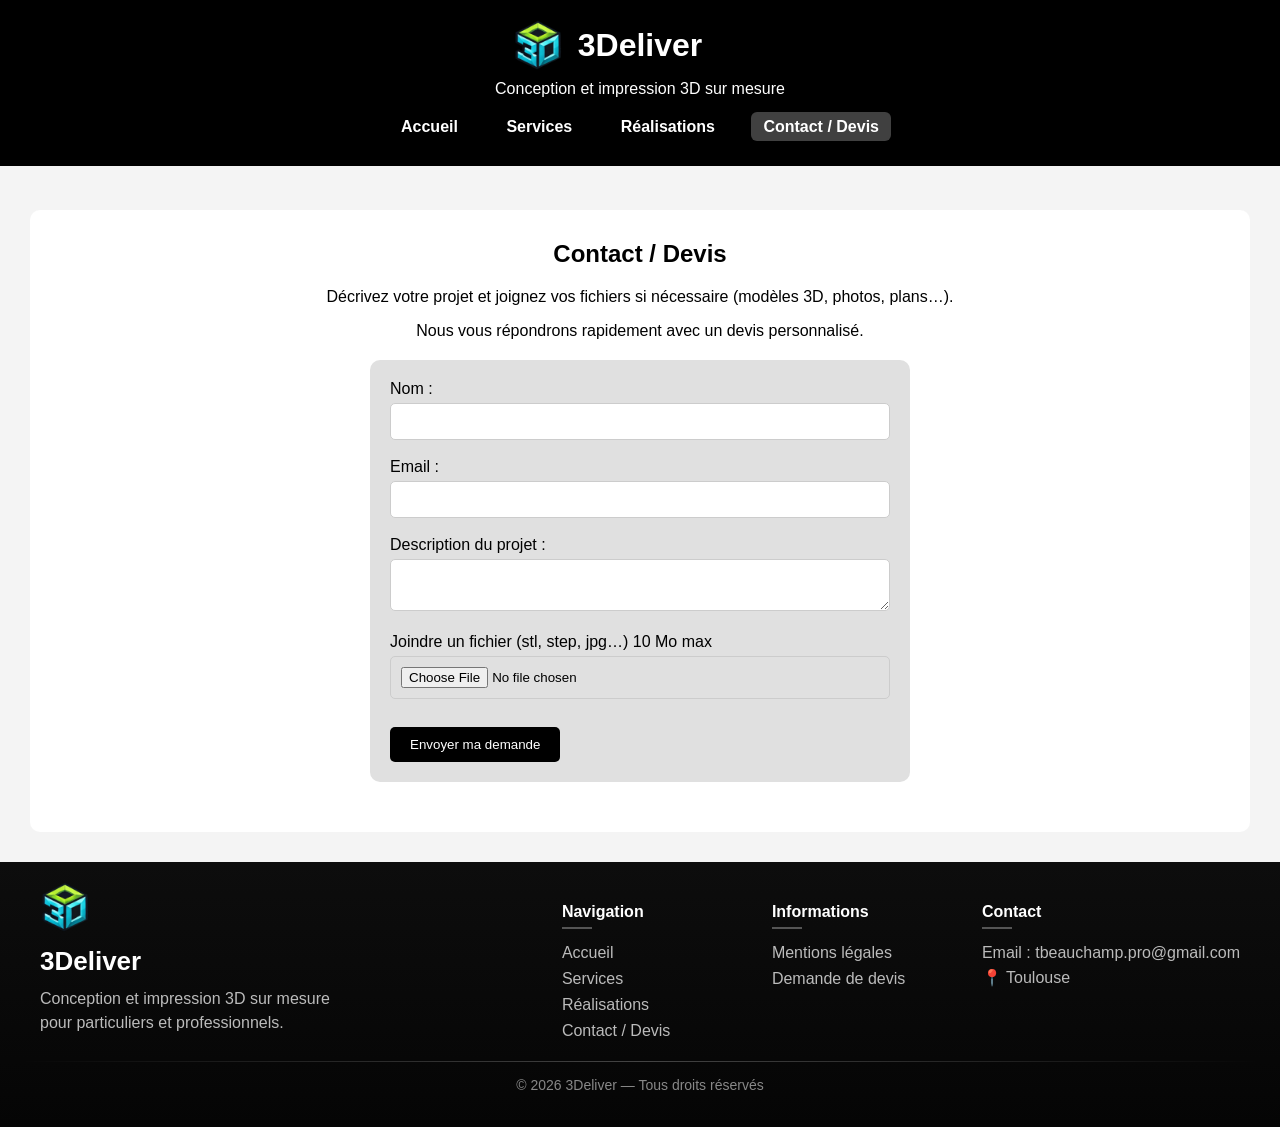
==== contact.html @ 0aa1b569 "Update contact.html" ====
<!DOCTYPE html>
<html lang="fr">
<head>
    <meta charset="UTF-8">
    <meta name="viewport" content="width=device-width, initial-scale=1.0">
    <title>3Deliver - Impression 3D</title>
    <link rel="stylesheet" href="style.css">
    <link rel="icon" type="image/png" sizes="64x64" href="favicon-64.png">
    <link rel="icon" type="image/png" sizes="192x192" href="icon-192.png">
    <link rel="apple-touch-icon" sizes="192x192" href="icon-192.png">
</head>

<body>

    <!-- Bandeau supérieur -->
    <header>
        <div class="title-wrapper">
            <img src="logo-512.png" alt="Logo 3Deliver" class="logo">
            <h1>3Deliver</h1>
        </div>

        <p class="subtitle">Conception et impression 3D sur mesure</p>

        <nav>
            <a href="index.html">Accueil</a>
            <a href="services.html">Services</a>
            <a href="realisations.html">Réalisations</a>
            <a href="contact.html"class="active">Contact / Devis</a>
        </nav>
    </header>


    <!-- troisième section : Contact + devis-->
    <section id="contact">
        <h2>Contact / Devis</h2>
        <p>Décrivez votre projet et joignez vos fichiers si nécessaire (modèles 3D, photos, plans…).</p>
        <p>Nous vous répondrons rapidement avec un devis personnalisé.</p>

        <form action="https://formsubmit.co/tbeauchamp.pro@gmail.com" method="POST" enctype="multipart/form-data">
    
            <label for="nom">Nom :</label><br>
            <input type="text" id="nom" name="nom" required><br><br>

            <label for="email">Email :</label><br>
            <input type="email" id="email" name="email" required><br><br>

            <label for="projet">Description du projet :</label><br>
            <textarea id="projet" name="projet" required></textarea><br><br>

            <label for="fichier">Joindre un fichier (stl, step, jpg…) 10 Mo max</label><br>
            <input type="file" id="fichier" name="fichier"><br><br>

            <button type="submit">Envoyer ma demande</button>

            <input type="hidden" name="_subject" value="Nouvelle demande de devis 3Deliver">
            <input type="hidden" name="_next" value="https://3deliver.github.io/3Deliver/merci.html">
        </form>
    </section>

    <!-- Script pour rétracter le header quand on scrolle -->
    <script>
    document.addEventListener("DOMContentLoaded", function () {
        const header = document.querySelector("header");
        const titleWrapper = document.querySelector(".title-wrapper");
        const subtitle = document.querySelector(".subtitle");
        const nav = document.querySelector("nav");

        function updateHeader() {
            let scrollY = window.scrollY;
            let isMobile = window.innerWidth <= 500;
            const scrollDistance = 150;
            let ratio = Math.min(scrollY / scrollDistance, 1);

            // --- ADAPTATION DES VALEURS SELON L'ÉCRAN ---
            // Sur mobile on part de 10px pour finir à 5px, sur PC de 20px à 8px
            let startP = isMobile ? 10 : 20;
            let diffP = isMobile ? 5 : 12;
            let p = startP - (diffP * ratio);
            
            // Taille du titre : 45px sur mobile, 60px sur PC
            let startH = isMobile ? 45 : 60;

            header.style.paddingTop = p + "px";
            header.style.paddingBottom = p + "px";

            titleWrapper.style.opacity = 1 - ratio;
            titleWrapper.style.maxHeight = (startH * (1 - ratio)) + "px";
            titleWrapper.style.marginBottom = (10 * (1 - ratio)) + "px";

            subtitle.style.opacity = 1 - ratio;
            subtitle.style.maxHeight = (30 * (1 - ratio)) + "px";
            subtitle.style.marginBottom = (10 * (1 - ratio)) + "px";

            let navSpace = 10 - (5 * ratio);
            nav.style.marginTop = navSpace + "px";
            nav.style.paddingTop = navSpace + "px";
            nav.style.paddingBottom = navSpace + "px";
        }

        // On lance la fonction au scroll ET au chargement pour éviter le saut visuel
        window.addEventListener("scroll", updateHeader);
        updateHeader(); 
    });
    </script>

    <!--footer-->
    <footer class="footer-premium">

        <div class="footer-content">

            <div class="footer-brand">
                <img src="logo-512.png" alt="Logo 3Deliver" class="footer-logo">
                <h2>3Deliver</h2>
                <p>
                    Conception et impression 3D sur mesure pour particuliers et professionnels.
                </p>
            </div>

            <div class="footer-links">
                <div class="footer-column">
                    <h4>Navigation</h4>
                    <a href="index.html">Accueil</a>
                    <a href="services.html">Services</a>
                    <a href="realisations.html">Réalisations</a>
                    <a href="contact.html">Contact / Devis</a>
                </div>

                <div class="footer-column">
                    <h4>Informations</h4>
                    <a href="mentions-legales.html">Mentions légales</a>
                    <a href="contact.html">Demande de devis</a>
                </div>

                <div class="footer-column">
                    <h4>Contact</h4>
                    <p>Email : tbeauchamp.pro@gmail.com</p>
                    <p>📍 Toulouse</p>
                </div>
            </div>

        </div>

        <div class="footer-bottom">
            <div class="footer-line"></div>
            <p>© 2026 3Deliver — Tous droits réservés</p>
        </div>

    </footer>


</body>

</html>
---- style.css ----
body {
    font-family: Arial, sans-serif;
    margin: 0;
    background-color: #f4f4f4;
    padding-top: 180px; 
    
    /* --- AJOUTS POUR COLLER LE FOOTER EN BAS --- */
    display: flex;
    flex-direction: column;
    min-height: 100vh; /* Prend 100% de la hauteur de l'écran */
}

header {
    position: fixed; /* On passe de sticky à fixed pour éviter les sauts */
    top: 0;
    left: 0;
    width: 100%;
    z-index: 1000;
    padding: 20px;
    background-color: black;
    color: white;
    text-align: center;
    box-sizing: border-box; /* Important pour le calcul des largeurs */
    transition: padding 0.1s ease-out; /* Ajoute cette ligne pour lisser le mouvement */
}


/*logo 3Deliver à côté du titre du site*/
/* On s'assure que les éléments ont une hauteur bien définie pour le JS */
.title-wrapper {
    display: flex;
    justify-content: center; /* Centre le contenu */
    align-items: center;     /* Aligne verticalement */
    width: 100%;
    margin-bottom: 10px;
    max-height: 60px;        
    overflow: hidden;        
    position: relative;
}

.subtitle {
    text-align: center;
    margin: 0 0 10px 0;
    font-size: 16px;
    max-height: 30px;
    overflow: hidden;
}

.logo {
    height: 50px;
    width: auto;             /* Garde les proportions */
    margin-right: 15px;      /* Espace entre logo et titre */
    flex-shrink: 0;          /* Empêche le logo de s'écraser */
    display: block;
}

.title-wrapper h1 {
    margin: 0;
    line-height: 1;
    flex-shrink: 0;
}

/* ÉLÉMENT FANTÔME : Fait contrepoids au logo pour centrer le titre */
/* Largeur du logo (50px env.) + margin (15px) = 65px */
.title-wrapper::after {
    content: "";
    width: 65px; 
    display: block;
    flex-shrink: 0;
}


/*bandeau hero avec image en arrière plan*/
.hero {
    position: relative;
    width: calc(100% - 60px); /* On s'aligne sur les marges des autres sections (30px de chaque côté) */
    margin: 0 30px 30px 30px;
    height: 450px;
    border-radius: 12px;
    overflow: hidden;
    /* Remplace par le nom exact de ton fichier image */
    background: url('images/atelier.jpg') no-repeat center center/cover;
    display: flex;
    align-items: center;
    justify-content: center;
}

.hero-overlay {
    background: rgba(0, 0, 0, 0.5); /* Filtre noir transparent pour lire le texte */
    width: 100%;
    height: 100%;
    display: flex;
    flex-direction: column;
    align-items: center;
    justify-content: center;
    color: white;
    padding: 20px;
}

.hero-overlay h2 {
    font-size: 36px;
    margin-bottom: 10px;
    color: white; /* On force le blanc ici */
}

.hero-overlay p {
    font-size: 18px;
    max-width: 600px;
    margin-bottom: 25px;
}

.cta-button {
    background-color: white;
    color: black;
    padding: 12px 25px;
    text-decoration: none;
    border-radius: 6px;
    font-weight: bold;
    transition: transform 0.2s ease;
}

.cta-button:hover {
    transform: scale(1.05);
}
/**/

/*sections*/
section {
    background-color: white;
    margin: 30px;
    padding: 30px;
    border-radius: 10px;
    text-align: center;
}

.presentation-intro {
    max-width: 1000px;
    margin: 0 auto 30px auto;
    font-size: 1.1em;
    line-height: 1.6;
    color: #333;
}

#presentation h2 {
    margin-bottom: 30px;
    font-size: 28px;
}

h2 {
    margin-top: 0;
}

nav {
    margin-top: 10px;
    padding: 10px 0;
}

nav a {
    color: white;
    text-decoration: none;
    margin: 10px;
    font-weight: bold;
    padding: 6px 12px;
    border-radius: 6px;
    transition: all 0.25s ease;
}

nav a:hover {
    background: rgba(255,255,255,0.18);
    transform: translateY(-2px);
}

nav a.active {
    background: rgba(255,255,255,0.25);
}


html {
    scroll-behavior: smooth;
}


/*Pour la première section : Nos services divisée en 3*/
.service-row {
    display: flex;
    justify-content: space-between;
    margin-top: 20px;
}

.service-left, .service-right {
    width: 45%;
    background-color: #e0e0e0;
    padding: 20px;
    border-radius: 10px;
}

.service-bottom {
    margin-top: 20px;
    background-color: #e0e0e0;
    padding: 20px;
    border-radius: 10px;
}




/* Responsive : pour les écrans plus petits que 768px */
@media screen and (max-width: 768px) {
    .service-row {
        flex-direction: column; /* Empile les blocs verticalement */
        align-items: center;    /* Centre les blocs horizontalement */
        width: 100%;
        margin-bottom : 0px;
    }

    .service-left, .service-right {
        width: 100%;            /* Prend toute la largeur disponible */
        box-sizing: border-box; /* FORCE le padding à rester à l'intérieur du bloc (évite le débordement) */
        margin-bottom: 20px;    /* Espace entre les blocs */
    }
    
    .service-bottom {
        width: 100%;
        box-sizing: border-box; /* Pareil pour le bloc du bas */
        margin-top: 0px;
    }
}


/*style pour le formulaire de devis*/
form {
    background-color: #e0e0e0;
    padding: 20px;
    border-radius: 10px;
    max-width: 500px;
    margin: 20px auto; /*centre le formulaire*/
    text-align: left;
}

input, textarea {
    width: 100%;
    padding: 10px;
    margin-top: 5px;
    border-radius: 5px;
    border: 1px solid #ccc;
    box-sizing: border-box;
}

button {
    background-color: black;
    color: white;
    padding: 10px 20px;
    margin-top: 10px;
    border: none;
    border-radius: 5px;
    cursor: pointer;
}

button:hover {
    background-color: #333;
}


/*Gallerie de photos*/
.gallery {
    display: grid;
    grid-template-columns: repeat(auto-fit, minmax(250px, 1fr));
    gap: 20px;
    margin-top: 20px;
}

.gallery-item {
    overflow: hidden;
    border-radius: 10px;
}

.gallery-item img {
    width: 100%;
    height: 400px;
    object-fit: cover;
    display: block;
    transition: transform 0.3s ease;
}

.gallery-item img:hover {
    transform: scale(1.05);
}

#realisations h2 {
    margin-top: 10px;
    margin-bottom: 10px;
}

.projects {
    display: flex;
    flex-direction: column;
    gap: 40px;
    margin-top: 20px;
}

.project-card {
    background-color: white;
    padding: 20px;
    border-radius: 12px;
    box-shadow: 0 5px 15px rgba(0,0,0,0.08);
}

.project-card h3 {
    margin-top: 10px;
}

.project-card p {
    margin-bottom: 10px;
}


/* Style spécifique pour la section En vrac */
/* Style spécifique pour la section En vrac */
#vrac {
    margin-top: 50px;
    background-color: #f9f9f9;
}

/* --- OPTIMISATION DE L'ESPACE : ÎLOTS CÔTE À CÔTE --- */

#vrac .projects {
    display: flex;
    flex-direction: row;     /* On passe en ligne au lieu de colonne */
    flex-wrap: wrap;         /* Autorise les îlots à se mettre les uns à côté des autres */
    justify-content: center; /* Centre les îlots sur la page */
    gap: 30px;               /* Espace entre les îlots */
}

#vrac .project-card {
    /* On change le 1100px qui forçait l'îlot à prendre toute la place */
    max-width: fit-content;  
    margin: 0;               /* On enlève le margin auto qui empêchait le côte-à-côte */
    flex: 0 1 auto;          /* L'îlot prend juste la place dont il a besoin */
}

/* On ne touche à rien d'autre pour garder tes formats d'images intacts */
#vrac .gallery {
    display: flex;
    flex-wrap: wrap;
    justify-content: center;
    gap: 20px;
    margin-top: 10px;
}

#vrac .gallery-item {
    flex: 0 1 auto;
    max-width: 480px; /* Tes images gardent leur taille actuelle */
}

/* =========================
   FOOTER PREMIUM MODERNE
========================= */

.footer-premium {
    background: linear-gradient(180deg, #0d0d0d, #050505);
    color: white;
    padding: 20px 20px 20px;
    margin-top: auto; /* Pousse le footer tout en bas si le contenu est court */
    font-family: Arial, sans-serif;
}

.footer-content {
    max-width: 1200px;
    margin: auto;
    display: flex;
    flex-wrap: wrap;
    justify-content: space-between;
    gap: 40px;
}

/* ===== Brand ===== */

.footer-brand {
    max-width: 320px;
}

.footer-logo {
    height: 50px;
    margin-bottom: 10px;
}

.footer-brand h2 {
    margin: 0;
    font-size: 26px;
}

.footer-brand p {
    color: #bbbbbb;
    margin-top: 10px;
    line-height: 1.5;
}

/* ===== Links ===== */

.footer-links {
    display: flex;
    flex-wrap: wrap;
    gap: 50px;
}

.footer-column {
    min-width: 160px;
}

.footer-column h4 {
    margin-bottom: 15px;
    font-size: 16px;
    position: relative;
}

.footer-column h4::after {
    content: "";
    display: block;
    width: 30px;
    height: 2px;
    background: #ffffff;
    margin-top: 6px;
    opacity: 0.3;
}

.footer-column a {
    display: block;
    color: #bbbbbb;
    text-decoration: none;
    margin-bottom: 8px;
    transition: all 0.25s ease;
}

.footer-column a:hover {
    color: white;
    transform: translateX(4px);
}

.footer-column p {
    color: #bbbbbb;
    margin: 6px 0;
}

/* ===== Bottom ===== */

.footer-bottom {
    text-align: center;
    margin-top: 10px;
}

.footer-line {
    height: 1px;
    background: linear-gradient(to right, transparent, #444, transparent);
    margin-bottom: 15px;
}

.footer-bottom p {
    color: #888;
    font-size: 14px;
}

/* ===== Responsive ===== */

@media (max-width: 768px) {

    .footer-content {
        flex-direction: column;
        align-items: center;
        text-align: center;
    }

    .footer-links {
        justify-content: center;
    }

    .footer-brand {
        max-width: 100%;
    }

}

/* ===================================================
   ADAPTATION MOBILE & SMARTPHONE (FIN DU FICHIER)
   =================================================== */

/* 1. TABLETTES ET GRANDS TÉLÉPHONES (Jusqu'à 768px) */
@media (max-width: 768px) {
    body { font-size: 17px; }
    h2 { font-size: 24px !important; }
    .hero-overlay h2 { font-size: 28px; }
    .hero-overlay p { font-size: 16px; }
    
    nav a {
        font-size: 16px !important; 
        padding: 8px 12px;
        display: inline-block;
    }

    section { margin: 15px; padding: 20px; }

    .footer-content { flex-direction: column; align-items: center; text-align: center; }
    .footer-links { justify-content: center; }
}

/* 2. PETITS SMARTPHONES (Jusqu'à 500px) 
   Ce bloc est placé APRÈS le 768px pour avoir la priorité */
@media (max-width: 500px) {
    header { padding: 10px 5px; }
    
    .title-wrapper { max-height: 45px; margin-bottom: 5px; }
    .logo { height: 30px; margin-right: 10px; }
    .title-wrapper h1 { font-size: 22px; }
    .title-wrapper::after { width: 40px; } /* Ajustement contrepoids logo */
    
    .subtitle { font-size: 13px; margin-bottom: 5px; }

    /* On force la grille 2x2 ici */
    nav {
        display: grid;
        grid-template-columns: 1fr 1fr; 
        gap: 8px;
        padding: 0 10px;
        margin-top: 5px;
    }

    nav a {
        /* On utilise !important pour gagner contre le bloc 768px ci-dessus */
        font-size: 14px !important; 
        margin: 0 !important;
        padding: 8px 5px !important;
        background: rgba(255, 255, 255, 0.1);
        text-align: center;
    }
    
    /* On ajuste le haut de page car le header devient plus haut avec 2 lignes */
    body { padding-top: 210px; } 
}
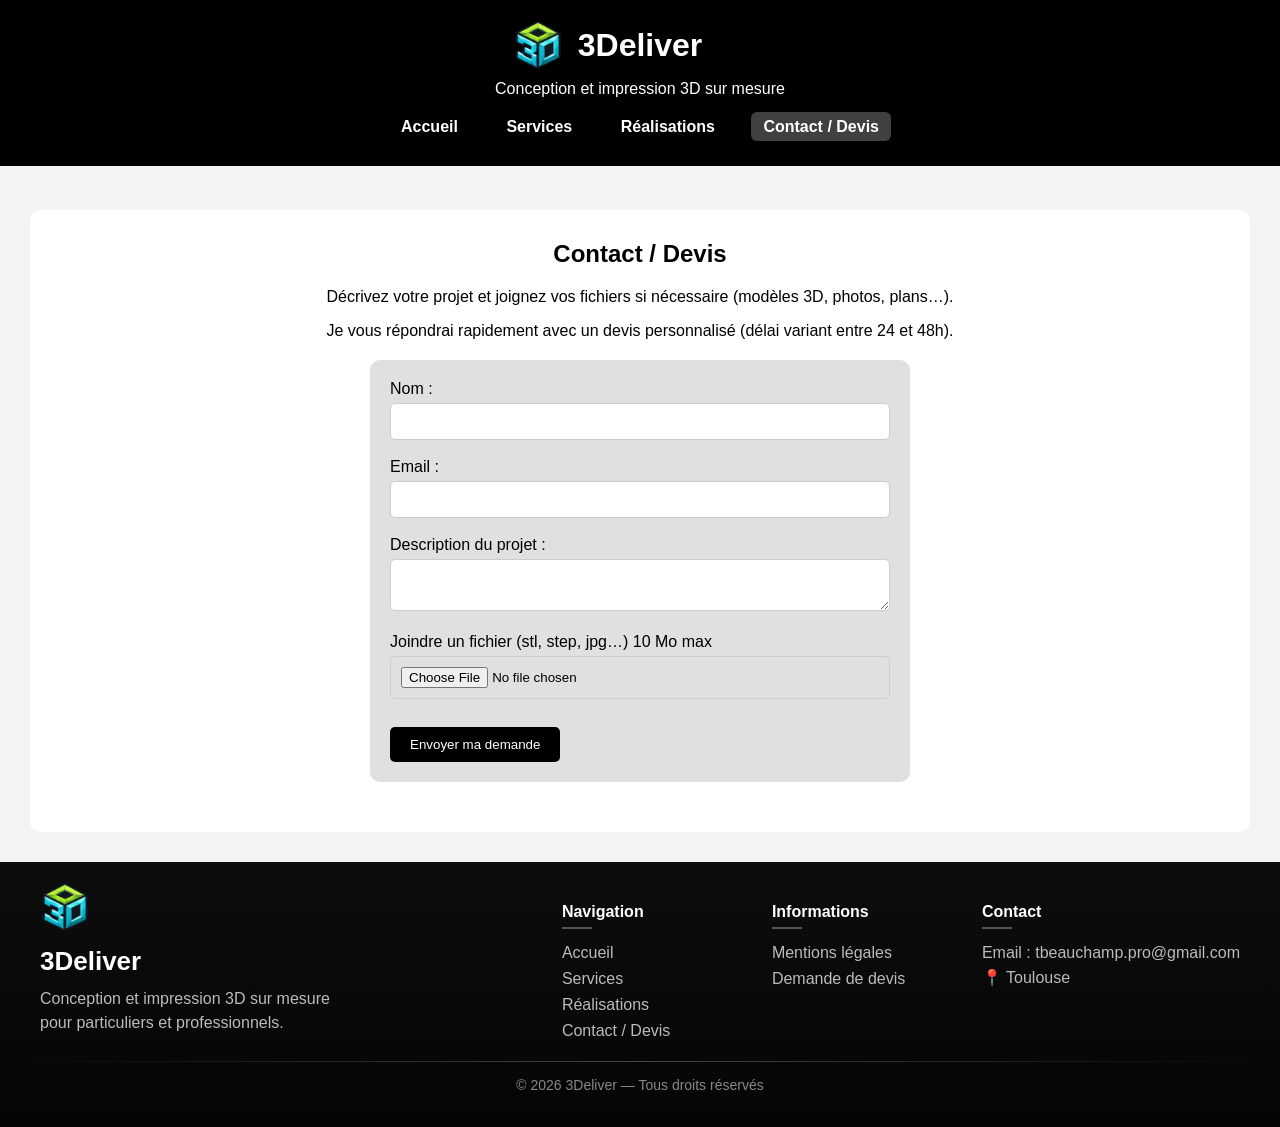
==== commit f821e868: "v8" ====
--- a/contact.html
+++ b/contact.html
@@ -34,7 +34,7 @@
     <section id="contact">
         <h2>Contact / Devis</h2>
         <p>Décrivez votre projet et joignez vos fichiers si nécessaire (modèles 3D, photos, plans…).</p>
-        <p>Nous vous répondrons rapidement avec un devis personnalisé.</p>
+        <p>Je vous répondrai rapidement avec un devis personnalisé (délai variant entre 24 et 48h).</p>
 
         <form action="https://formsubmit.co/tbeauchamp.pro@gmail.com" method="POST" enctype="multipart/form-data">
     
@@ -53,7 +53,7 @@
             <button type="submit">Envoyer ma demande</button>
 
             <input type="hidden" name="_subject" value="Nouvelle demande de devis 3Deliver">
-            <input type="hidden" name="_next" value="https://3deliver.github.io/3Deliver/merci.html">
+            <input type="hidden" name="_next" value="https://3deliver.fr/merci.html">
         </form>
     </section>
 
@@ -149,5 +149,4 @@
 
 
 </body>
-
-</html>
+</html>
--- a/style.css
+++ b/style.css
@@ -463,21 +463,59 @@
 
 @media (max-width: 768px) {
 
+    .footer-premium {
+        padding: 15px 10px; 
+    }
+
+    .footer-logo {
+        height: 35px; /* Était à 50px sur ordinateur */
+        margin-bottom: 8px; /* On réduit aussi un peu l'espace sous le logo */
+    }
+
     .footer-content {
         flex-direction: column;
         align-items: center;
         text-align: center;
+        gap: 0px;
+    }
+
+    .footer-column h4::after {
+        display: none;
     }
 
     .footer-links {
         justify-content: center;
+        gap: 0px;
     }
 
     .footer-brand {
         max-width: 100%;
     }
 
-}
+    .footer-brand h2 {
+        font-size: 20px; /* Était à 26px initialement */
+    }
+
+    .footer-brand p {
+        font-size: 15px;
+        line-height: 1.4;
+        margin-top: 5px; /* Réduit l'espace sous le nom 3Deliver */
+    }
+
+    .footer-column h4 {
+        margin-bottom: 10px; /* Réduit l'espace sous les titres de colonnes */
+    }
+
+    .footer-column a {
+        margin-bottom: 5px; /* Rapproche les liens entre eux */
+    }
+
+    .footer-bottom {
+        margin-top: 10px; /* Un peu moins de vide avant la ligne de copyright */
+    }
+}
+
+
 
 /* ===================================================
    ADAPTATION MOBILE & SMARTPHONE (FIN DU FICHIER)
@@ -486,7 +524,7 @@
 /* 1. TABLETTES ET GRANDS TÉLÉPHONES (Jusqu'à 768px) */
 @media (max-width: 768px) {
     body { font-size: 17px; }
-    h2 { font-size: 24px !important; }
+    h2 { font-size: 24px; }
     .hero-overlay h2 { font-size: 28px; }
     .hero-overlay p { font-size: 16px; }
     
@@ -509,10 +547,9 @@
     
     .title-wrapper { max-height: 45px; margin-bottom: 5px; }
     .logo { height: 30px; margin-right: 10px; }
-    .title-wrapper h1 { font-size: 22px; }
+    .title-wrapper h1 { font-size: 26px; }
     .title-wrapper::after { width: 40px; } /* Ajustement contrepoids logo */
-    
-    .subtitle { font-size: 13px; margin-bottom: 5px; }
+    .subtitle { font-size: 15px; margin-bottom: 5px; }
 
     /* On force la grille 2x2 ici */
     nav {
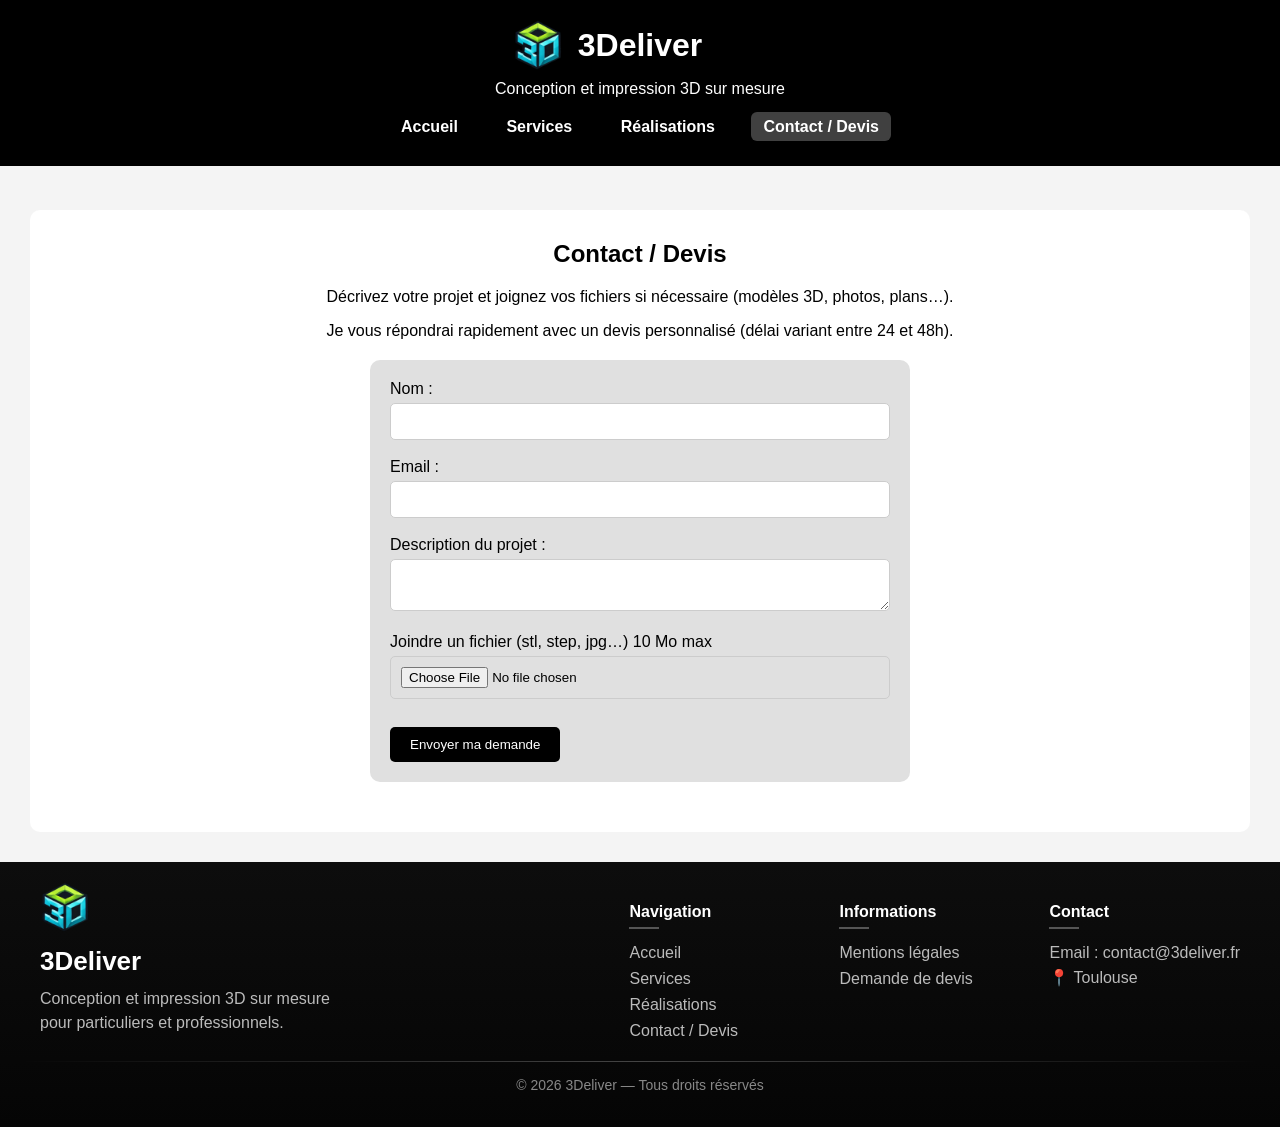
==== commit c7ef3b54: "Update contact.html" ====
--- a/contact.html
+++ b/contact.html
@@ -36,7 +36,7 @@
         <p>Décrivez votre projet et joignez vos fichiers si nécessaire (modèles 3D, photos, plans…).</p>
         <p>Je vous répondrai rapidement avec un devis personnalisé (délai variant entre 24 et 48h).</p>
 
-        <form action="https://formsubmit.co/tbeauchamp.pro@gmail.com" method="POST" enctype="multipart/form-data">
+        <form action="https://formsubmit.co/contact@3deliver.fr" method="POST" enctype="multipart/form-data">
     
             <label for="nom">Nom :</label><br>
             <input type="text" id="nom" name="nom" required><br><br>
@@ -133,7 +133,7 @@
 
                 <div class="footer-column">
                     <h4>Contact</h4>
-                    <p>Email : tbeauchamp.pro@gmail.com</p>
+                    <p>Email : contact@3deliver.fr</p>
                     <p>📍 Toulouse</p>
                 </div>
             </div>
@@ -149,4 +149,5 @@
 
 
 </body>
-</html>+
+</html>
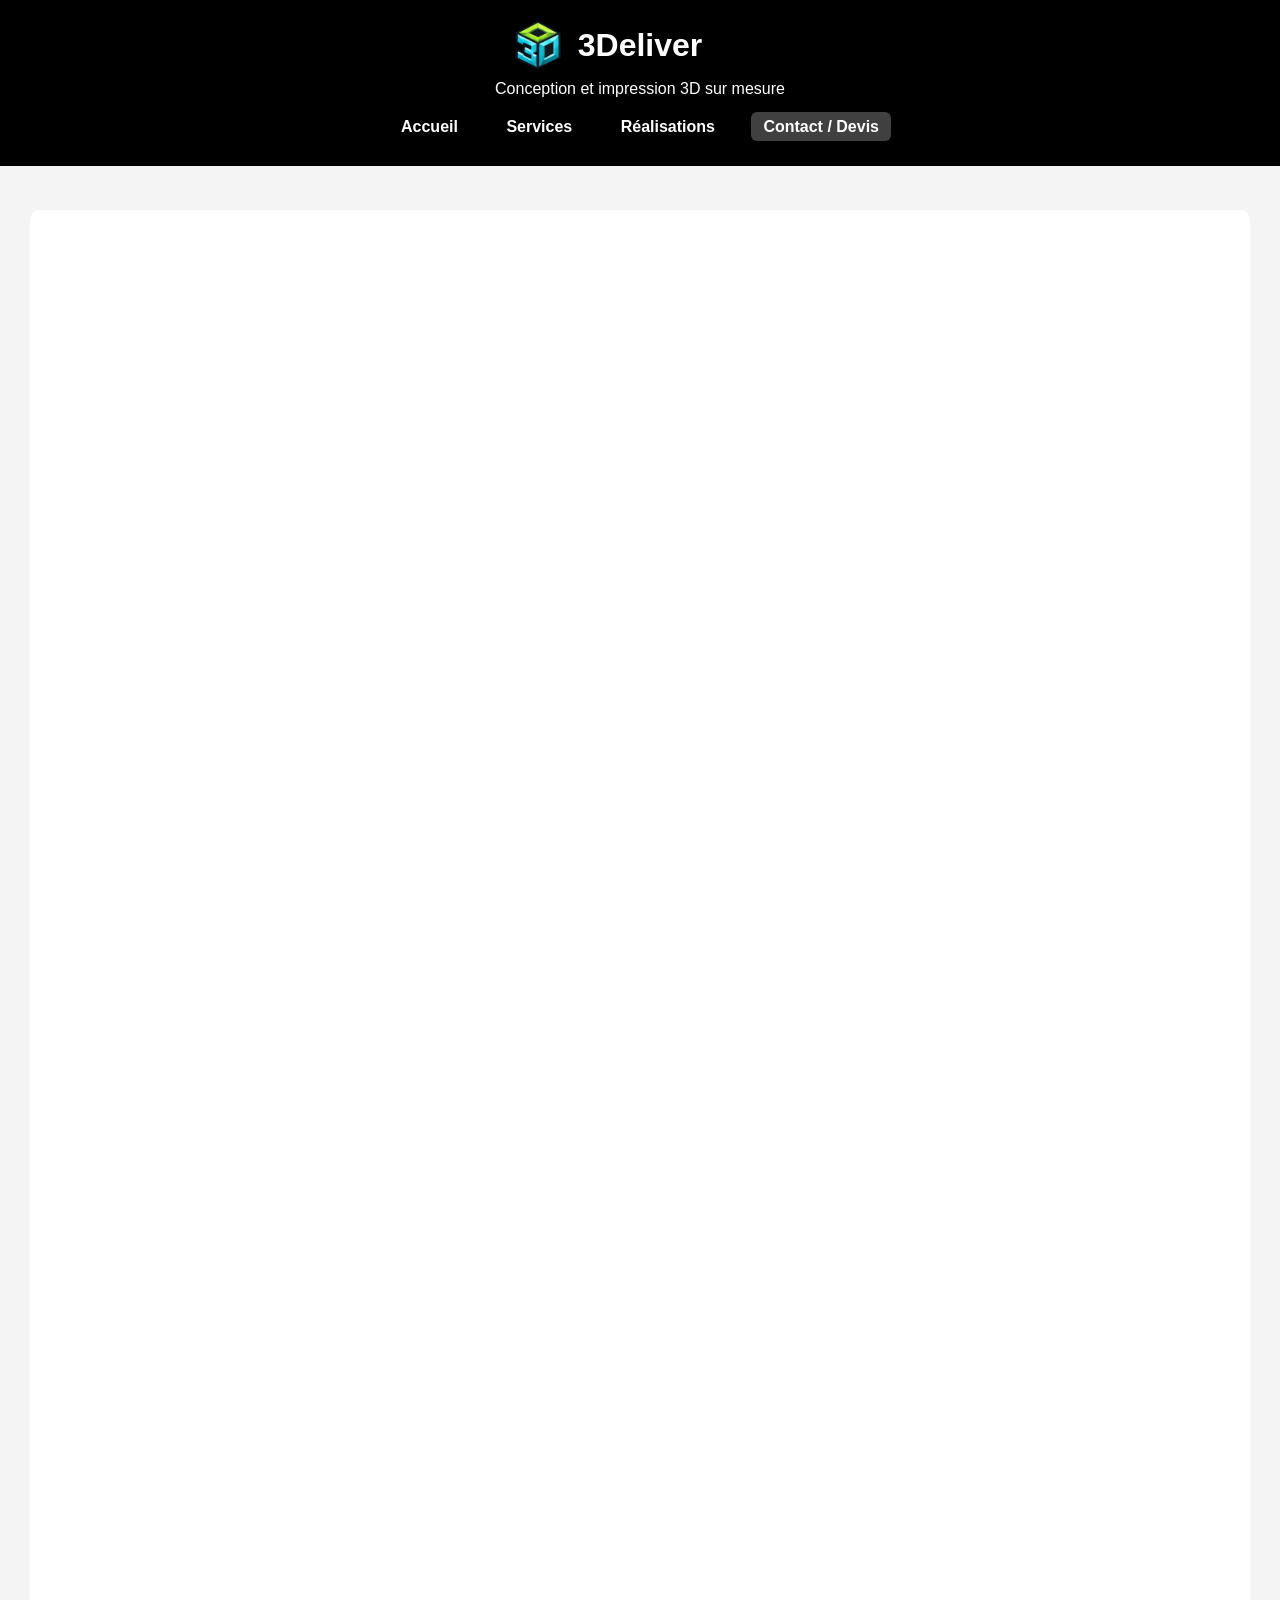
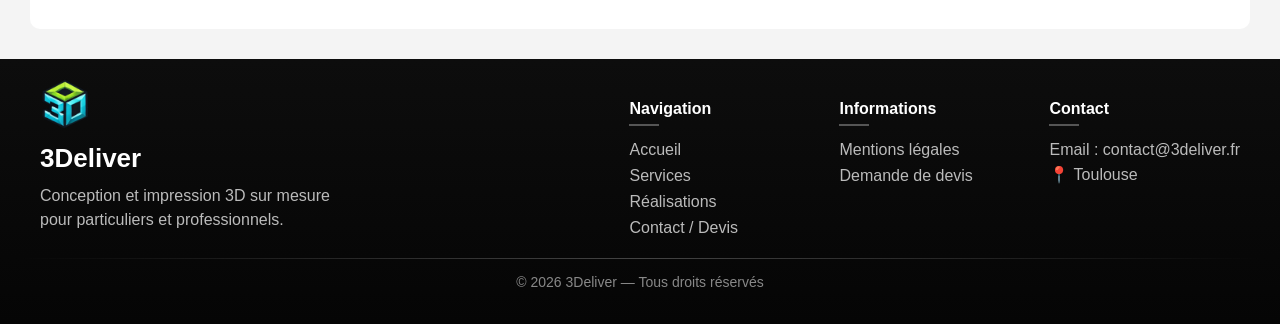
==== commit 169d670c: "nouveau formulaire" ====
--- a/contact.html
+++ b/contact.html
@@ -8,6 +8,9 @@
     <link rel="icon" type="image/png" sizes="64x64" href="favicon-64.png">
     <link rel="icon" type="image/png" sizes="192x192" href="icon-192.png">
     <link rel="apple-touch-icon" sizes="192x192" href="icon-192.png">
+    <link rel="canonical" href="https://www.3deliver.fr/contact.html" />
+    <meta property="og:url" content="https://www.3deliver.fr/contact.html" />
+    <meta property="og:title" content="Nous contacter / Demander un devis - 3Deliver" />
 </head>
 
 <body>
@@ -32,29 +35,8 @@
 
     <!-- troisième section : Contact + devis-->
     <section id="contact">
-        <h2>Contact / Devis</h2>
-        <p>Décrivez votre projet et joignez vos fichiers si nécessaire (modèles 3D, photos, plans…).</p>
-        <p>Je vous répondrai rapidement avec un devis personnalisé (délai variant entre 24 et 48h).</p>
-
-        <form action="https://formsubmit.co/contact@3deliver.fr" method="POST" enctype="multipart/form-data">
-    
-            <label for="nom">Nom :</label><br>
-            <input type="text" id="nom" name="nom" required><br><br>
-
-            <label for="email">Email :</label><br>
-            <input type="email" id="email" name="email" required><br><br>
-
-            <label for="projet">Description du projet :</label><br>
-            <textarea id="projet" name="projet" required></textarea><br><br>
-
-            <label for="fichier">Joindre un fichier (stl, step, jpg…) 10 Mo max</label><br>
-            <input type="file" id="fichier" name="fichier"><br><br>
-
-            <button type="submit">Envoyer ma demande</button>
-
-            <input type="hidden" name="_subject" value="Nouvelle demande de devis 3Deliver">
-            <input type="hidden" name="_next" value="https://3deliver.fr/merci.html">
-        </form>
+        <iframe data-tally-src="https://tally.so/embed/obAWyb?dynamicHeight=1&formEventsForwarding=1" loading="lazy" width="100%" height="1355" frameborder="0" marginheight="0" marginwidth="0" title="Demander un devis - 3Deliver"></iframe>
+        <script>var d=document,w="https://tally.so/widgets/embed.js",v=function(){"undefined"!=typeof Tally?Tally.loadEmbeds():d.querySelectorAll("iframe[data-tally-src]:not([src])").forEach((function(e){e.src=e.dataset.tallySrc}))};if("undefined"!=typeof Tally)v();else if(d.querySelector('script[src="'+w+'"]')==null){var s=d.createElement("script");s.src=w,s.onload=v,s.onerror=v,d.body.appendChild(s);}</script>
     </section>
 
     <!-- Script pour rétracter le header quand on scrolle -->
@@ -149,5 +131,4 @@
 
 
 </body>
-
-</html>
+</html>
--- a/style.css
+++ b/style.css
@@ -228,37 +228,7 @@
 
 
 /*style pour le formulaire de devis*/
-form {
-    background-color: #e0e0e0;
-    padding: 20px;
-    border-radius: 10px;
-    max-width: 500px;
-    margin: 20px auto; /*centre le formulaire*/
-    text-align: left;
-}
-
-input, textarea {
-    width: 100%;
-    padding: 10px;
-    margin-top: 5px;
-    border-radius: 5px;
-    border: 1px solid #ccc;
-    box-sizing: border-box;
-}
-
-button {
-    background-color: black;
-    color: white;
-    padding: 10px 20px;
-    margin-top: 10px;
-    border: none;
-    border-radius: 5px;
-    cursor: pointer;
-}
-
-button:hover {
-    background-color: #333;
-}
+
 
 
 /*Gallerie de photos*/
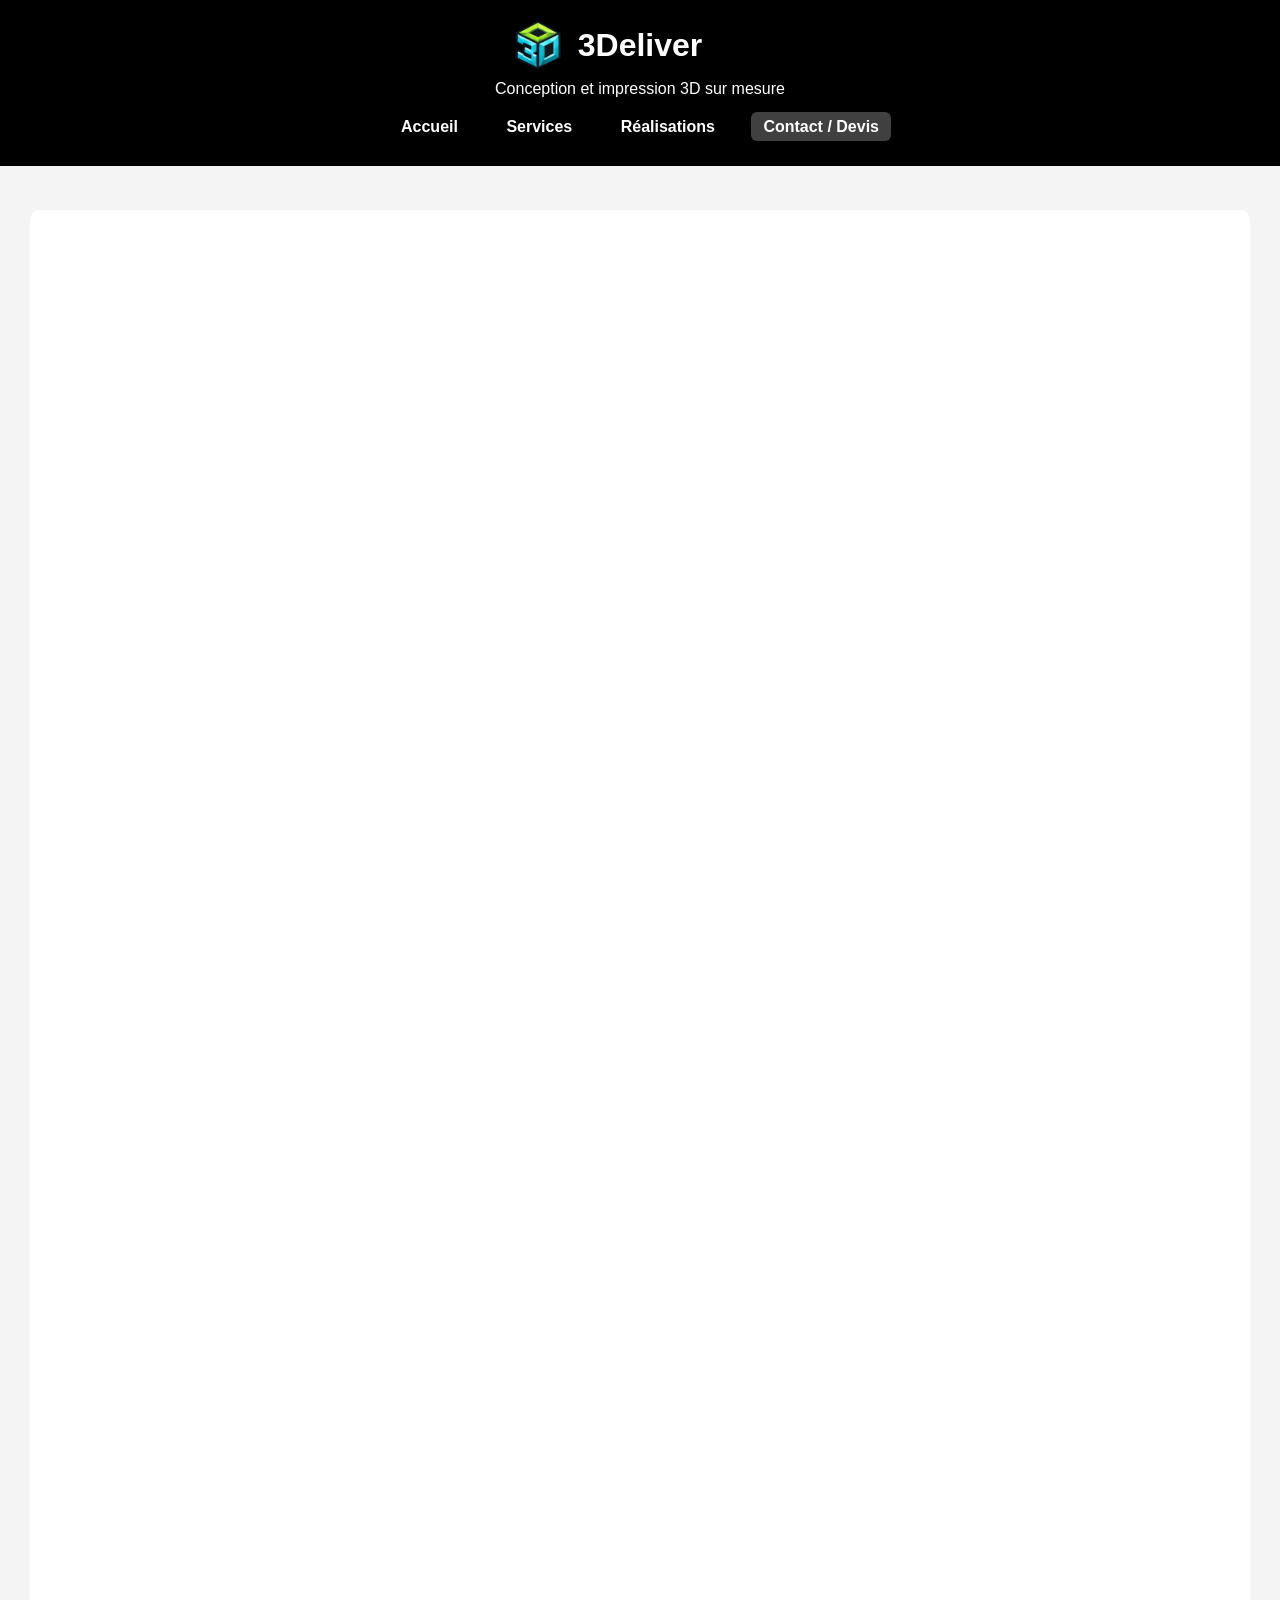
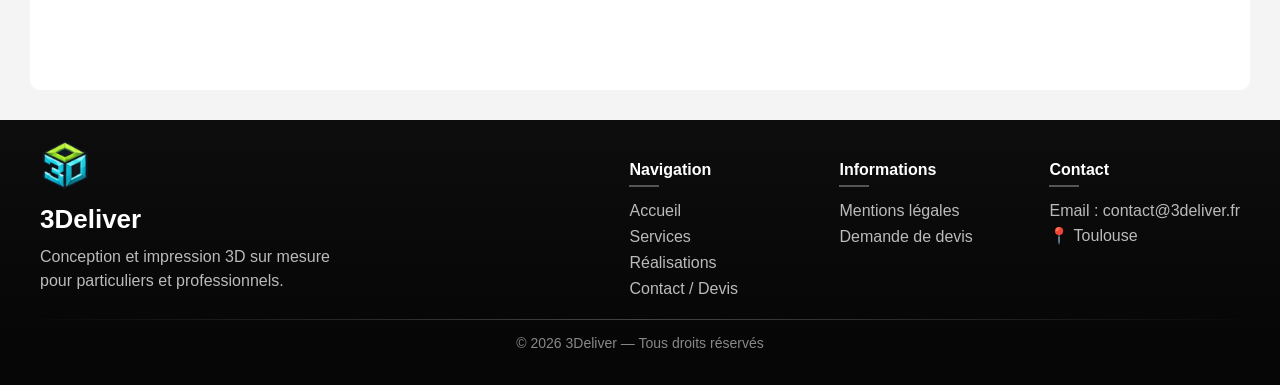
==== commit 2f47a47b: "Add files via upload" ====
--- a/contact.html
+++ b/contact.html
@@ -35,7 +35,7 @@
 
     <!-- troisième section : Contact + devis-->
     <section id="contact">
-        <iframe data-tally-src="https://tally.so/embed/obAWyb?dynamicHeight=1&formEventsForwarding=1" loading="lazy" width="100%" height="1355" frameborder="0" marginheight="0" marginwidth="0" title="Demander un devis - 3Deliver"></iframe>
+        <iframe data-tally-src="https://tally.so/embed/obAWyb?transparentBackground=1&dynamicHeight=1" loading="lazy" width="100%" height="1416" frameborder="0" marginheight="0" marginwidth="0" title="Demander un devis"></iframe>
         <script>var d=document,w="https://tally.so/widgets/embed.js",v=function(){"undefined"!=typeof Tally?Tally.loadEmbeds():d.querySelectorAll("iframe[data-tally-src]:not([src])").forEach((function(e){e.src=e.dataset.tallySrc}))};if("undefined"!=typeof Tally)v();else if(d.querySelector('script[src="'+w+'"]')==null){var s=d.createElement("script");s.src=w,s.onload=v,s.onerror=v,d.body.appendChild(s);}</script>
     </section>
 
